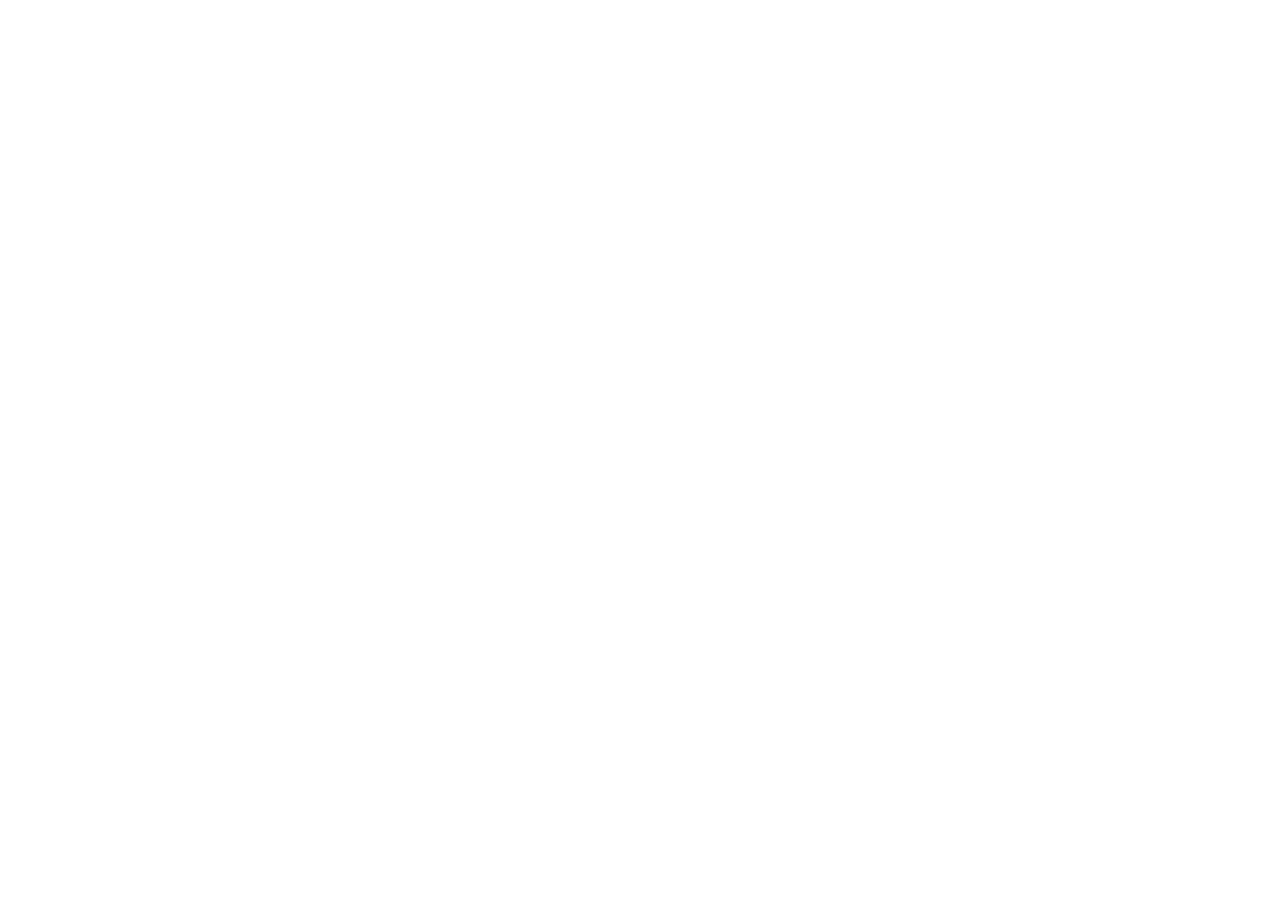
==== musikBingo.html @ 473b0478 "added music Bingo" ====
<!DOCTYPE html>

<head>
    <style>
        table,
        th,
        td {
            border: 5px solid black;
            border-collapse: collapse;
            text-align: center;
            padding: 50px;
            table-layout: fixed;
            width: 75px;
            height: 75px;
        }
    </style>
</head>

<body>
    <label id="bingoFeld"></label>

    <script>


        function replaceLabel(text) {
            document.getElementById('bingoFeld').innerHTML = text
        }

        function genBingoTabelle(file) {
            tabelle = ["Royalty",
                "Religion",
                "Wetter",
                "Sex, Drugs, Rock\'n Roll",
                "two, too, to",
                "John, Paul, George, Ringo",
                "Erde, Wasser, Feuer, Luft",
                "Farben",
                "Essen",
                "Cuntry / Bluegrass",
                "Originalversion",
                "Lied, zu dem ich stehend mitgesungen habe",
                "Banjo / Sitar / Mundharmonika",
                "Lied, zu dem ich getanzt habe",
                "Lied, zu dem ich ein Bild gemalt habe",
                "Lied, das nach einem Film benannt ist",
                "Rumba / Raggaton / Oompah / Polka",
                "3/4 Takt",
                "Transportation",
                "Himmel",
                "nicht Deutsch oder Englisch",
                "ein deutsches Lied",
                "Körperteile",
                "Gaga, Gogo, GooGoo",
                "Bläser / Streicher",
                "Walzer / Tango",
                "Pflanzen"]

            tabelle = shuffleArray(tabelle)
            tabelle[12] = "Eine Coverversion"

            return tabelle
        }

        function shuffleArray(array) {
            for (var i = array.length - 1; i > 0; i--) {
                var j = Math.floor(Math.random() * (i + 1));
                var temp = array[i];
                array[i] = array[j];
                array[j] = temp;
            }

            return array
        }

        function genBingo() {

            getFields()

            var tabelle = genBingoTabelle("bingoFelder.txt")
            var out = "<center><table>"
            var counter = 0

            for (i = 0; i < 5; i++) {

                out += "<tr>"

                for (j = 0; j < 5; j++) {
                    out += "<td>" + tabelle[counter++] + "</td>"
                }

                out += "</tr>"
            }

            out += "</table></center>"

            replaceLabel(out)

        }

        genBingo()

    </script>



</body>
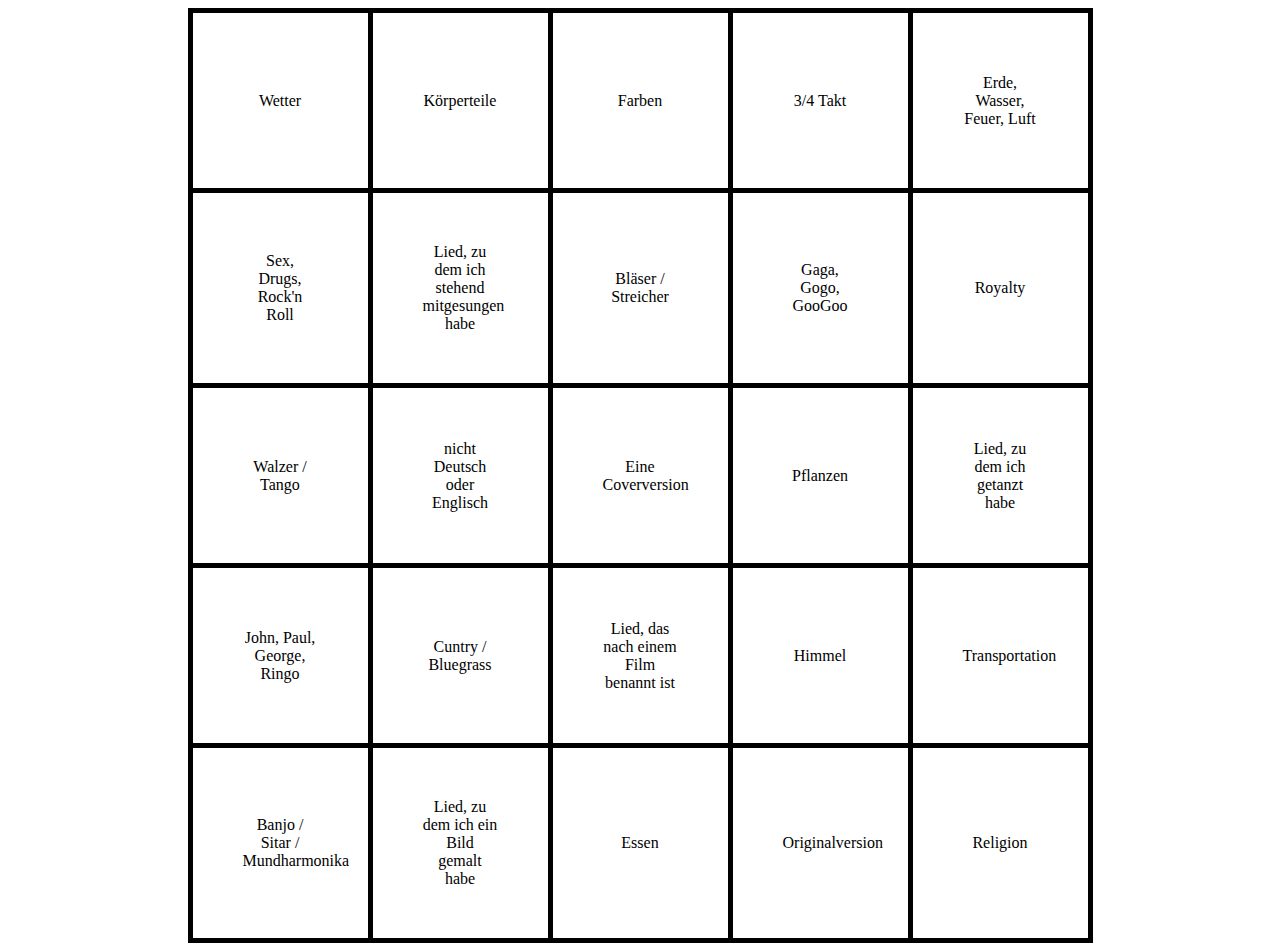
==== commit 845916e6: "bugfix" ====
--- a/musikBingo.html
+++ b/musikBingo.html
@@ -74,7 +74,6 @@
 
         function genBingo() {
 
-            getFields()
 
             var tabelle = genBingoTabelle("bingoFelder.txt")
             var out = "<center><table>"
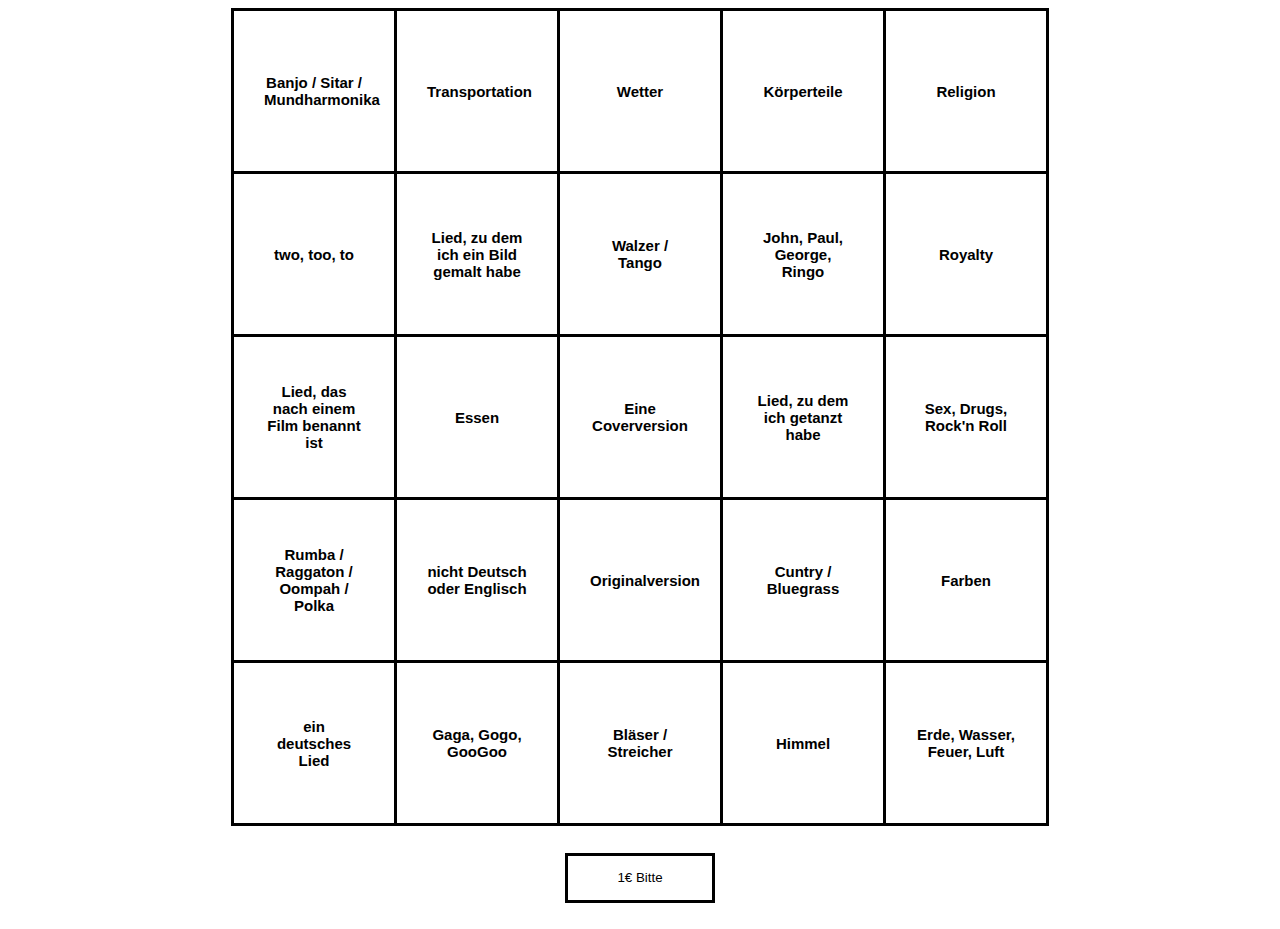
==== commit 383f52dc: "some styling and button" ====
--- a/musikBingo.html
+++ b/musikBingo.html
@@ -2,24 +2,47 @@
 
 <head>
     <style>
+        body {
+            font: bold 15px Arial;
+        }
+
         table,
         th,
         td {
-            border: 5px solid black;
+            border: 3px solid black;
             border-collapse: collapse;
             text-align: center;
-            padding: 50px;
+            vertical-align: center;
             table-layout: fixed;
-            width: 75px;
-            height: 75px;
+            padding: 30px 30px 30px 30px;
+            width: 100px;
+            height: 100px;
+        }
+
+        button {
+            border: 3px solid black;
+            background-color: white;
+            display: block;
+            margin: 2em;
+            width: 150px;
+            height: 50px;
+
         }
     </style>
 </head>
 
 <body>
-    <label id="bingoFeld"></label>
+    <center>
+        <label id="bingoFeld"></label>
+        <button type="button" id="refresh">1€ Bitte</button>
+    </center>
 
     <script>
+
+        window.onload = function () {
+            document.getElementById("refresh")
+                .onclick = genBingo;
+        };
 
 
         function replaceLabel(text) {
@@ -27,7 +50,8 @@
         }
 
         function genBingoTabelle(file) {
-            tabelle = ["Royalty",
+            tabelle = [
+                "Royalty",
                 "Religion",
                 "Wetter",
                 "Sex, Drugs, Rock\'n Roll",
@@ -53,7 +77,8 @@
                 "Gaga, Gogo, GooGoo",
                 "Bläser / Streicher",
                 "Walzer / Tango",
-                "Pflanzen"]
+                "Pflanzen"
+            ]
 
             tabelle = shuffleArray(tabelle)
             tabelle[12] = "Eine Coverversion"
@@ -73,7 +98,6 @@
         }
 
         function genBingo() {
-
 
             var tabelle = genBingoTabelle("bingoFelder.txt")
             var out = "<center><table>"
@@ -100,6 +124,4 @@
 
     </script>
 
-
-
 </body>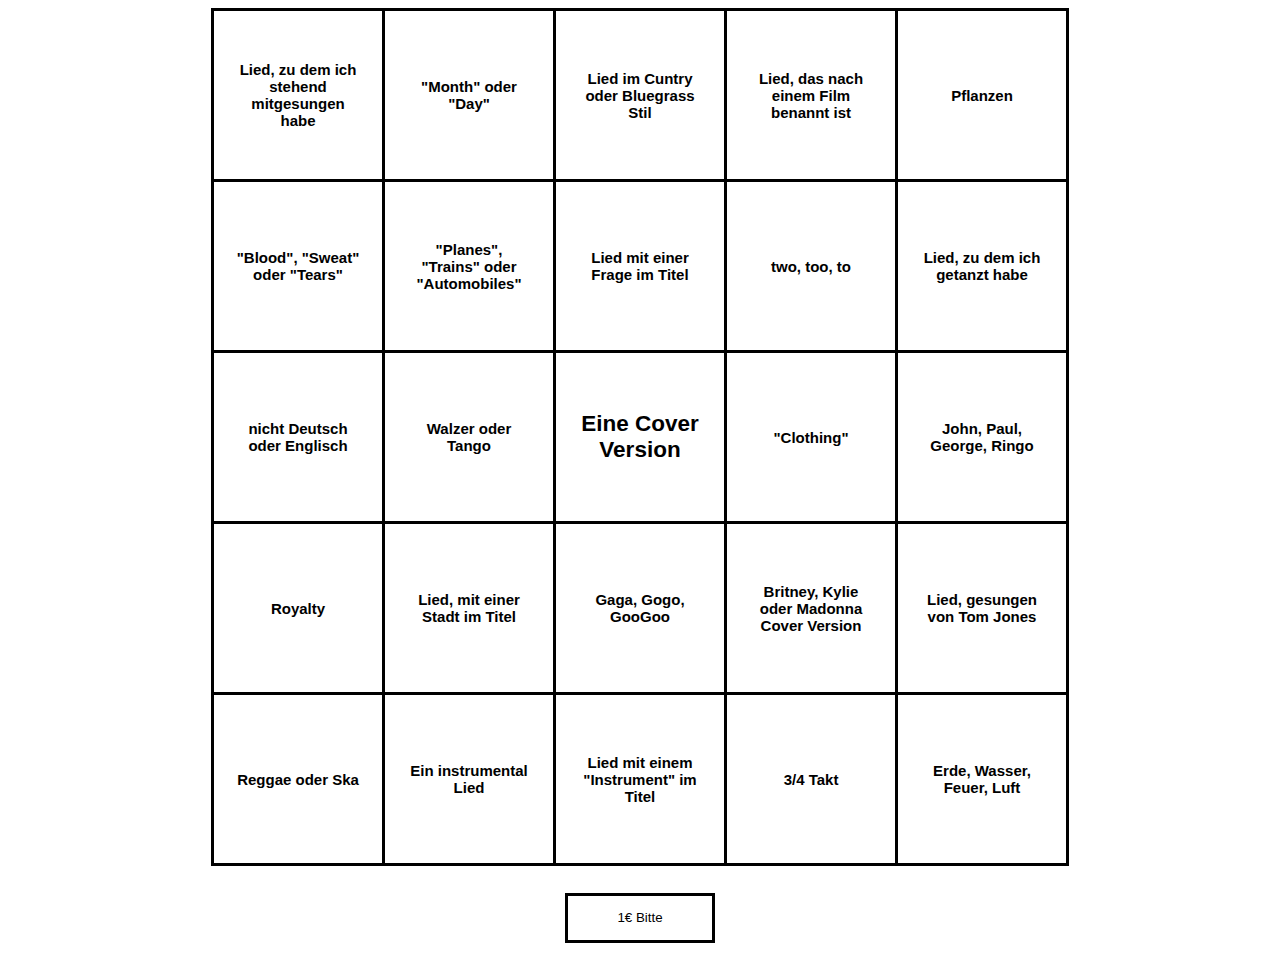
==== commit ade9762d: "some styling and updated labels" ====
--- a/musikBingo.html
+++ b/musikBingo.html
@@ -14,9 +14,9 @@
             text-align: center;
             vertical-align: center;
             table-layout: fixed;
-            padding: 30px 30px 30px 30px;
-            width: 100px;
-            height: 100px;
+            padding: 20px 20px 20px 20px;
+            width: 128px;
+            height: 128px;
         }
 
         button {
@@ -40,10 +40,8 @@
     <script>
 
         window.onload = function () {
-            document.getElementById("refresh")
-                .onclick = genBingo;
-        };
-
+            document.getElementById("refresh").onclick = genBingo;
+        }
 
         function replaceLabel(text) {
             document.getElementById('bingoFeld').innerHTML = text
@@ -51,37 +49,55 @@
 
         function genBingoTabelle(file) {
             tabelle = [
+                "Stairway to Heaven",
+                "Britney, Kylie oder Madonna Cover Version",
+                "Beatles Cover Version",
+                "ABBA Cover Version",
+                "Ein instrumental Lied",
+                "Eine Original Version",
+                "\"Blood\", \"Sweat\" oder \"Tears\"",
+                "\"Planes\", \"Trains\" oder \"Automobiles\"",
+                "\"Month\" oder \"Day\"",
+                "\"Fruit\" oder \"Flower\"",
+                "\"Rain\"",
+                "\"Clothing\"",
+                "\"Night\"",
+                "Sex, Drugs, Rock\'n Roll",
+                "two, too, to",
+                "John, Paul, George, Ringo",
+                "Gleiches Wort mehr als einmal im Titel",
+                "Banjo, Sitar oder Mundharmonika",
+                "Lied, zu dem ich stehend mitgesungen habe",
+                "Lied, gesungen von Tom Jones",
+                "Lied mit einem \"Instrument\" im Titel",
+                "Lied im Cuntry oder Bluegrass Stil",
+                "Lied mit einer Frage im Titel",
+                "Lied, mit einer Stadt im Titel",
+                "Lied, zu dem ich getanzt habe",
+                "Lied, zu dem ich ein Bild gemalt habe",
+                "Lied, das nach einem Film benannt ist",
+                "Rumba, Raggaton, Oompah oder Polka",
+                "Reggae oder Ska",
+                "Walzer oder Tango",
+                "3/4 Takt",
+                "Erde, Wasser, Feuer, Luft",
+                "Farben",
+                "Essen",
+                "Transportation",
+                "Himmel",
+                "Pflanzen",
                 "Royalty",
                 "Religion",
                 "Wetter",
-                "Sex, Drugs, Rock\'n Roll",
-                "two, too, to",
-                "John, Paul, George, Ringo",
-                "Erde, Wasser, Feuer, Luft",
-                "Farben",
-                "Essen",
-                "Cuntry / Bluegrass",
-                "Originalversion",
-                "Lied, zu dem ich stehend mitgesungen habe",
-                "Banjo / Sitar / Mundharmonika",
-                "Lied, zu dem ich getanzt habe",
-                "Lied, zu dem ich ein Bild gemalt habe",
-                "Lied, das nach einem Film benannt ist",
-                "Rumba / Raggaton / Oompah / Polka",
-                "3/4 Takt",
-                "Transportation",
-                "Himmel",
                 "nicht Deutsch oder Englisch",
                 "ein deutsches Lied",
                 "Körperteile",
                 "Gaga, Gogo, GooGoo",
-                "Bläser / Streicher",
-                "Walzer / Tango",
-                "Pflanzen"
+                "Bläser oder Streicher"
             ]
 
             tabelle = shuffleArray(tabelle)
-            tabelle[12] = "Eine Coverversion"
+            tabelle[12] = "<h2><b>Eine Cover Version</b></h2>"
 
             return tabelle
         }
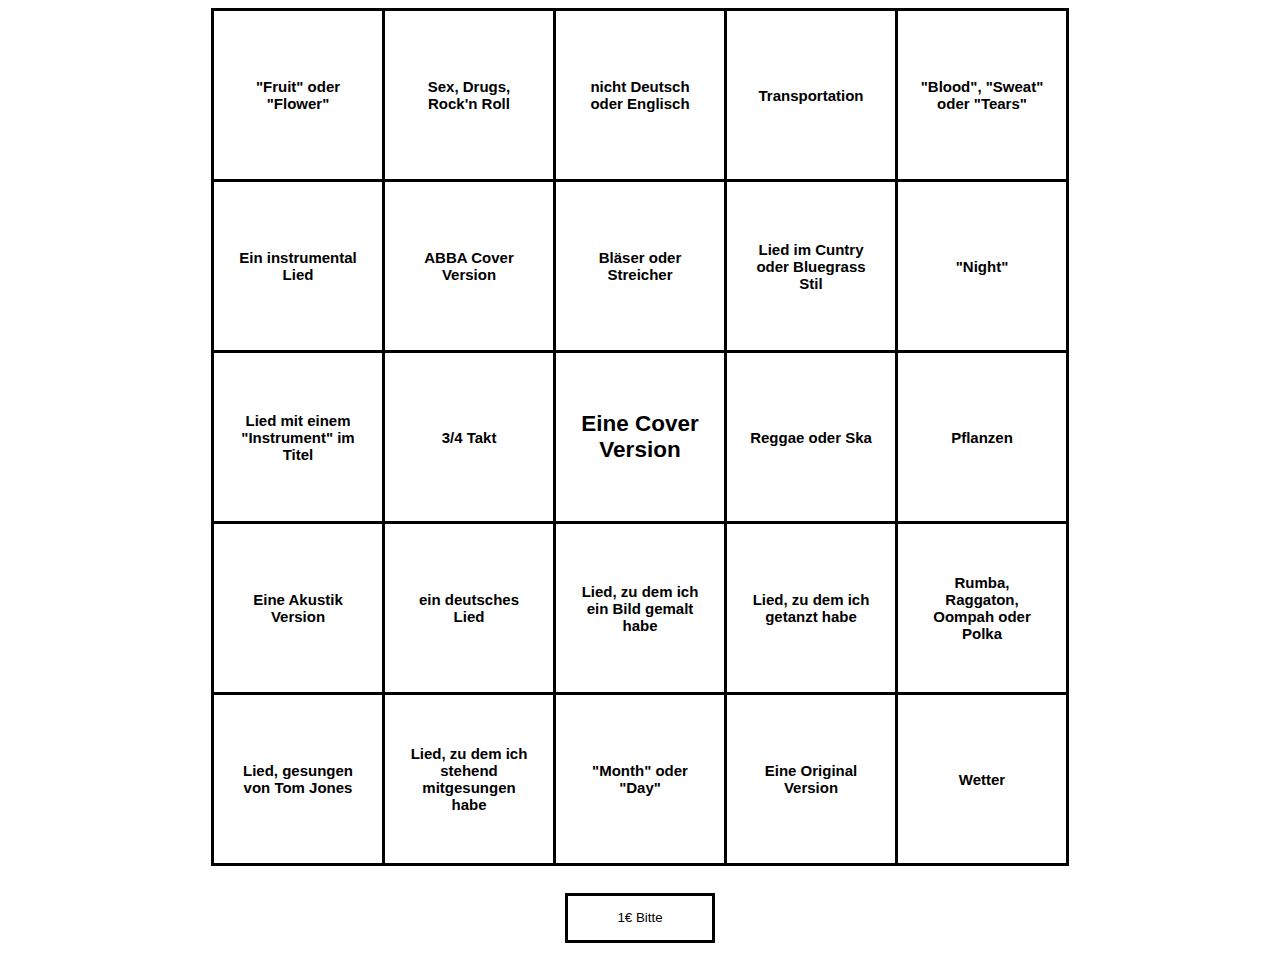
==== commit a35226c3: "added one field" ====
--- a/musikBingo.html
+++ b/musikBingo.html
@@ -55,6 +55,7 @@
                 "ABBA Cover Version",
                 "Ein instrumental Lied",
                 "Eine Original Version",
+				"Eine Akustik Version",
                 "\"Blood\", \"Sweat\" oder \"Tears\"",
                 "\"Planes\", \"Trains\" oder \"Automobiles\"",
                 "\"Month\" oder \"Day\"",
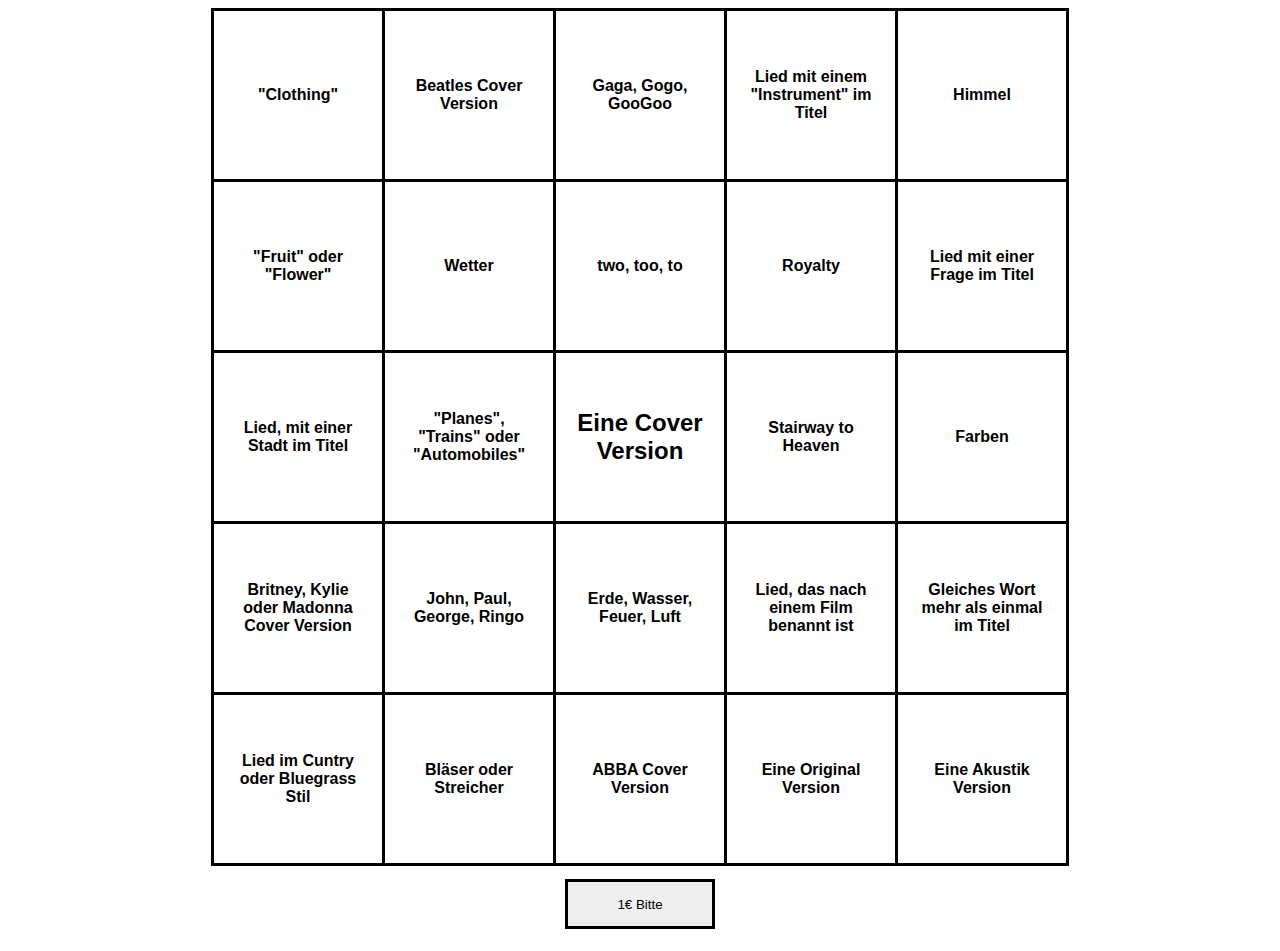
==== commit b484eec6: "some styling and refactoring" ====
--- a/musikBingo.html
+++ b/musikBingo.html
@@ -1,16 +1,12 @@
 <!DOCTYPE html>
 
 <head>
+
+    <link rel="stylesheet" type="text/css" href="utils/style.css">
     <style>
-        body {
-            font: bold 15px Arial;
-        }
-
         table,
         th,
         td {
-            border: 3px solid black;
-            border-collapse: collapse;
             text-align: center;
             vertical-align: center;
             table-layout: fixed;
@@ -20,124 +16,29 @@
         }
 
         button {
-            border: 3px solid black;
-            background-color: white;
-            display: block;
-            margin: 2em;
             width: 150px;
             height: 50px;
-
         }
     </style>
+
 </head>
 
 <body>
+
     <center>
+
         <label id="bingoFeld"></label>
-        <button type="button" id="refresh">1€ Bitte</button>
+        <button type="button" id="refreshButton">1€ Bitte</button>
+
     </center>
+
+    <script src="utils/helper.js"></script>
+    <script src="utils/bingo.js"></script>
 
     <script>
 
-        window.onload = function () {
-            document.getElementById("refresh").onclick = genBingo;
-        }
-
-        function replaceLabel(text) {
-            document.getElementById('bingoFeld').innerHTML = text
-        }
-
-        function genBingoTabelle(file) {
-            tabelle = [
-                "Stairway to Heaven",
-                "Britney, Kylie oder Madonna Cover Version",
-                "Beatles Cover Version",
-                "ABBA Cover Version",
-                "Ein instrumental Lied",
-                "Eine Original Version",
-				"Eine Akustik Version",
-                "\"Blood\", \"Sweat\" oder \"Tears\"",
-                "\"Planes\", \"Trains\" oder \"Automobiles\"",
-                "\"Month\" oder \"Day\"",
-                "\"Fruit\" oder \"Flower\"",
-                "\"Rain\"",
-                "\"Clothing\"",
-                "\"Night\"",
-                "Sex, Drugs, Rock\'n Roll",
-                "two, too, to",
-                "John, Paul, George, Ringo",
-                "Gleiches Wort mehr als einmal im Titel",
-                "Banjo, Sitar oder Mundharmonika",
-                "Lied, zu dem ich stehend mitgesungen habe",
-                "Lied, gesungen von Tom Jones",
-                "Lied mit einem \"Instrument\" im Titel",
-                "Lied im Cuntry oder Bluegrass Stil",
-                "Lied mit einer Frage im Titel",
-                "Lied, mit einer Stadt im Titel",
-                "Lied, zu dem ich getanzt habe",
-                "Lied, zu dem ich ein Bild gemalt habe",
-                "Lied, das nach einem Film benannt ist",
-                "Rumba, Raggaton, Oompah oder Polka",
-                "Reggae oder Ska",
-                "Walzer oder Tango",
-                "3/4 Takt",
-                "Erde, Wasser, Feuer, Luft",
-                "Farben",
-                "Essen",
-                "Transportation",
-                "Himmel",
-                "Pflanzen",
-                "Royalty",
-                "Religion",
-                "Wetter",
-                "nicht Deutsch oder Englisch",
-                "ein deutsches Lied",
-                "Körperteile",
-                "Gaga, Gogo, GooGoo",
-                "Bläser oder Streicher"
-            ]
-
-            tabelle = shuffleArray(tabelle)
-            tabelle[12] = "<h2><b>Eine Cover Version</b></h2>"
-
-            return tabelle
-        }
-
-        function shuffleArray(array) {
-            for (var i = array.length - 1; i > 0; i--) {
-                var j = Math.floor(Math.random() * (i + 1));
-                var temp = array[i];
-                array[i] = array[j];
-                array[j] = temp;
-            }
-
-            return array
-        }
-
-        function genBingo() {
-
-            var tabelle = genBingoTabelle("bingoFelder.txt")
-            var out = "<center><table>"
-            var counter = 0
-
-            for (i = 0; i < 5; i++) {
-
-                out += "<tr>"
-
-                for (j = 0; j < 5; j++) {
-                    out += "<td>" + tabelle[counter++] + "</td>"
-                }
-
-                out += "</tr>"
-            }
-
-            out += "</table></center>"
-
-            replaceLabel(out)
-
-        }
-
         genBingo()
+        document.getElementById("refreshButton").onclick = genBingo;
 
     </script>
 
--- a/utils/style.css
+++ b/utils/style.css
@@ -0,0 +1,36 @@
+@font-face {
+    font-family: 'Roboto';
+    font-style: normal;
+    font-weight: 400;
+    src: local('Roboto'), local('Roboto-Regular'), url(https://fonts.gstatic.com/s/roboto/v18/KFOmCnqEu92Fr1Mu7GxKKTU1Kvnz.woff2) format('woff2');
+    unicode-range: U+0100-024F, U+0259, U+1E00-1EFF, U+2020, U+20A0-20AB, U+20AD-20CF, U+2113, U+2C60-2C7F, U+A720-A7FF;
+  }
+
+html{
+    font-family: 'Roboto', sans-serif;
+    font-weight: bold;
+    background-color: white;  
+}
+
+table,
+th,
+td {
+    border: 3px solid black;
+    border-collapse: collapse;
+    background-color: white;
+}
+
+button {
+    border: 3px solid black;
+    margin: 1em;
+    width: 150px;
+    height: 50px;
+}
+
+.footer{ 
+    position: fixed;     
+    text-align: center;    
+    bottom: 1%;
+    right: 1%; 
+    width: 100%;
+}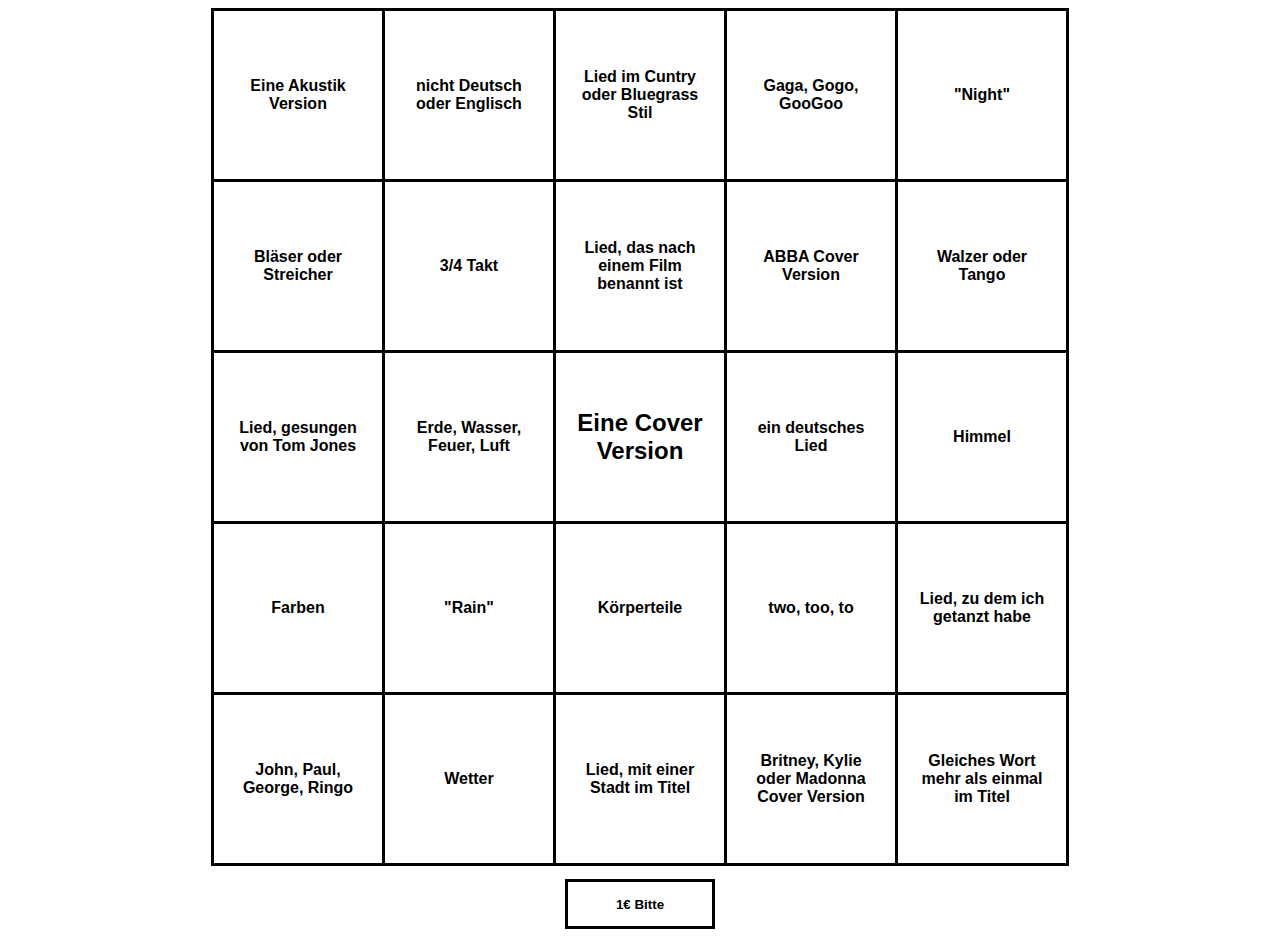
==== commit f182104d: "split out css" ====
--- a/musikBingo.html
+++ b/musikBingo.html
@@ -2,24 +2,8 @@
 
 <head>
 
-    <link rel="stylesheet" type="text/css" href="utils/style.css">
-    <style>
-        table,
-        th,
-        td {
-            text-align: center;
-            vertical-align: center;
-            table-layout: fixed;
-            padding: 20px 20px 20px 20px;
-            width: 128px;
-            height: 128px;
-        }
-
-        button {
-            width: 150px;
-            height: 50px;
-        }
-    </style>
+    <link rel="stylesheet" type="text/css" href="css/style.css">
+    <link rel="stylesheet" type="text/css" href="css/bingo.css">
 
 </head>
 
@@ -32,8 +16,8 @@
 
     </center>
 
-    <script src="utils/helper.js"></script>
-    <script src="utils/bingo.js"></script>
+    <script src="js/helper.js"></script>
+    <script src="js/bingo.js"></script>
 
     <script>
 
--- a/css/style.css
+++ b/css/style.css
@@ -0,0 +1,37 @@
+@font-face {
+    font-family: 'Roboto';
+    font-style: normal;
+    font-weight: 400;
+    src: local('Roboto'), local('Roboto-Regular'), url(https://fonts.gstatic.com/s/roboto/v18/KFOmCnqEu92Fr1Mu7GxKKTU1Kvnz.woff2) format('woff2');
+    unicode-range: U+0100-024F, U+0259, U+1E00-1EFF, U+2020, U+20A0-20AB, U+20AD-20CF, U+2113, U+2C60-2C7F, U+A720-A7FF;
+  }
+
+html {
+    font-family: 'Roboto', sans-serif;
+    font-weight: bold;
+    background-color: white;  
+}
+
+table,
+th,
+td {
+    border: 3px solid black;
+    border-collapse: collapse;
+    background-color: white;
+}
+
+button {
+    border: 3px solid black;
+    background-color: white;
+    font-weight: bold;
+    margin: 1em;
+    width: 150px;
+    height: 50px;
+}
+
+.footer{ 
+    position: fixed;    
+    bottom: 1%;
+    right: 1%; 
+    width: 100%;
+}--- a/css/bingo.css
+++ b/css/bingo.css
@@ -0,0 +1,16 @@
+table,
+th,
+td {
+    text-align: center;
+    vertical-align: center;
+    table-layout: fixed;
+    padding: 20px 20px 20px 20px;
+    width: 128px;
+    height: 128px;
+    
+}
+
+button {
+    width: 150px;
+    height: 50px;
+}